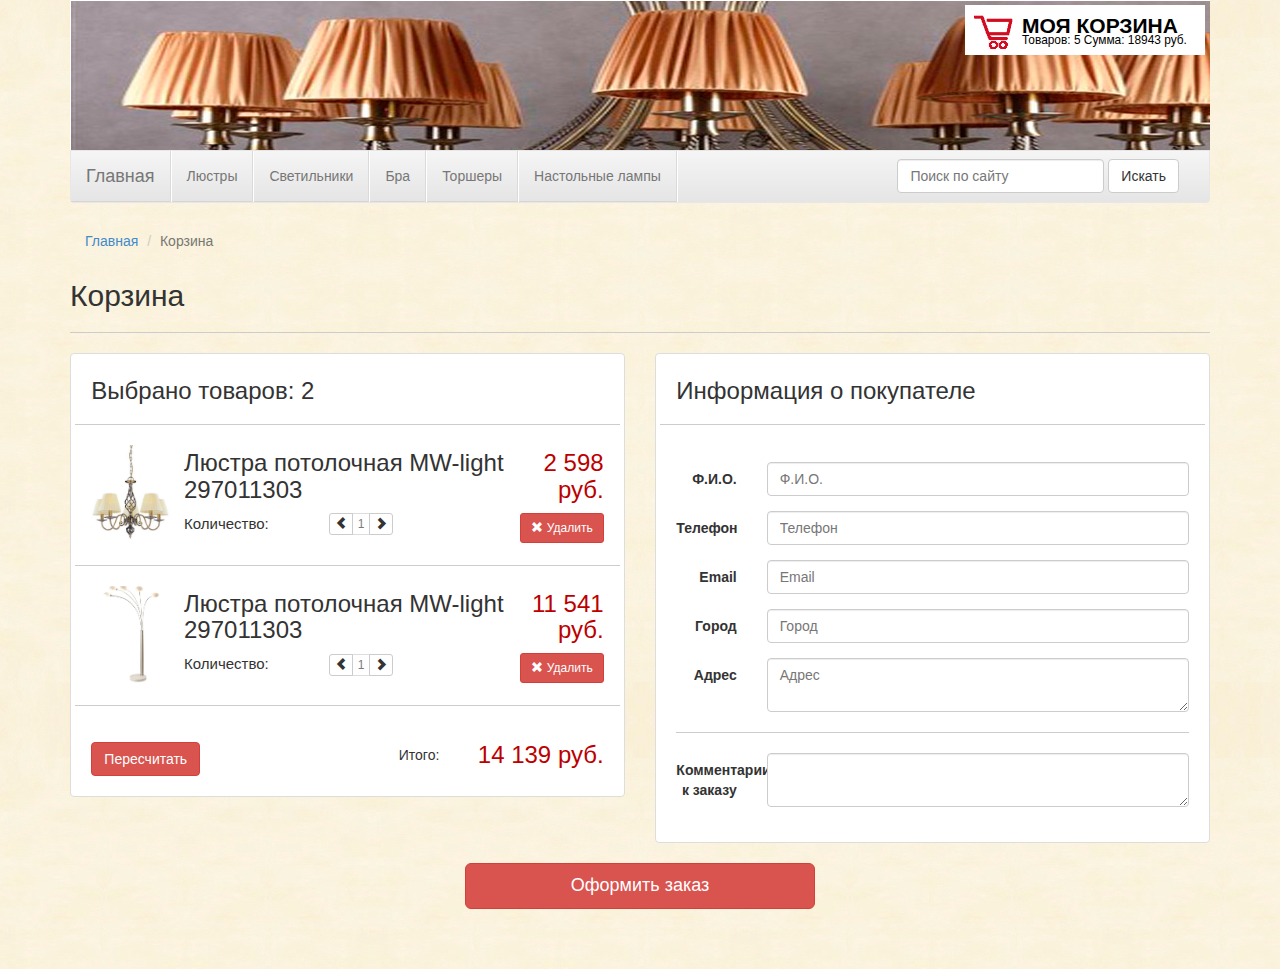
==== cart.html @ 981c76d1 "cart" ====
<!DOCTYPE html>
<html>
<head lang="en">
    <meta charset="UTF-8">
    <title>Lamp shop</title>
    <link href="bootstrap/css/bootstrap.min.css" rel="stylesheet">
    <script src="jquery.js"></script>
    <script src="bootstrap/js/bootstrap.min.js"></script>

    <link href="style.css" rel="stylesheet">
</head>
<body>
<div class="container">
    <div id="header">
        <div class="header-image">
            <a href="/cart.html" class="cart">
                <div style="height: 100%; float:left">
                    <img src="images/cart.png">
                </div>
                <div style="height: 100%; float:left; position:relative; width:179px;">
                    <p class="lead" style="margin:0; line-height: 36px;"><strong>МОЯ КОРЗИНА</strong></p>
                    <p style="position: absolute; bottom:3px; margin: 0"><small>Товаров: <span id="goodsCount">5</span> Сумма: <span id="totalCost">18943</span> руб.</small></p>
                </div>
            </a>
        </div>
        <nav class="navbar navbar-default nav-rolab" role="navigation">
            <div class="container-fluid">
                <div class="navbar-header">
                    <button type="button" class="navbar-toggle collapsed" data-toggle="collapse" data-target="#bs-example-navbar-collapse-1">
                        <span class="sr-only">Toggle navigation</span>
                        <span class="icon-bar"></span>
                        <span class="icon-bar"></span>
                        <span class="icon-bar"></span>
                    </button>
                    <a class="navbar-brand brand-rolab" href="/index.html">Главная</a>
                </div>

                <!-- Collect the nav links, forms, and other content for toggling -->
                <div class="collapse navbar-collapse" id="bs-example-navbar-collapse-1">
                    <ul class="nav navbar-nav nav-rolab">
                        <li><a href="#">Люстры</a></li>
                        <li><a href="#">Светильники</a></li>
                        <li><a href="#">Бра</a></li>
                        <li><a href="#">Торшеры</a></li>
                        <li><a href="#">Настольные лампы</a></li>
                    </ul>
                    <form class="navbar-form navbar-right" role="search">
                        <div class="form-group">
                            <input type="text" class="form-control" placeholder="Поиск по сайту">
                        </div>
                        <button type="submit" class="btn btn-default">Искать</button>
                    </form>
                </div><!-- /.navbar-collapse -->
            </div><!-- /.container-fluid -->
        </nav>
    </div>
    <div>
        <ol class="breadcrumb" style="background-color: transparent">
            <li><a href="/index.html">Главная</a></li>
            <li class="active">Корзина</li>
        </ol>
        <h2>Корзина</h2>
        <hr/>
    </div>
    <div class="row">
        <div class="col-md-6">
            <div class="thumbnail thumbnail-rolab">
                <h3 style="margin-left: 3%">Выбрано товаров: <span>2</span></h3>
                <hr/>
                <div class="cart-unit">
                    <div class="cart-thumbnail">
                        <div class="placer-rolab">
                            <img src="images/lamp-main-1.jpg"/>
                        </div>
                    </div>
                    <div class="cart-name">
                        <h3>Люстра потолочная MW-light 297011303</h3>
                        <p class="cart-count">Количество: </p>
                        <div class="btn-group btn-group-xs">
                            <button class="btn btn-default"><span class="glyphicon glyphicon-chevron-left"></span></button>
                            <button class="btn btn-default" disabled>1</button>
                            <button class="btn btn-default"><span class="glyphicon glyphicon-chevron-right"></span></button>
                        </div>
                    </div>
                    <div class="cart-price">
                        <h3>2 598 руб.</h3>
                        <button class="btn btn-sm btn-danger"><span class="glyphicon glyphicon-remove"></span> Удалить</button>
                    </div>
                </div>
                <hr/>
                <div class="cart-unit">
                    <div class="cart-thumbnail">
                        <div class="placer-rolab">
                            <img src="images/lamp-main-3.jpg"/>
                        </div>
                    </div>
                    <div class="cart-name">
                        <h3>Люстра потолочная MW-light 297011303</h3>
                        <p class="cart-count">Количество: </p>
                        <div class="btn-group btn-group-xs">
                            <button class="btn btn-default"><span class="glyphicon glyphicon-chevron-left"></span></button>
                            <button class="btn btn-default" disabled>1</button>
                            <button class="btn btn-default"><span class="glyphicon glyphicon-chevron-right"></span></button>
                        </div>
                    </div>
                    <div class="cart-price">
                        <h3>11 541 руб.</h3>
                        <button class="btn btn-sm btn-danger"><span class="glyphicon glyphicon-remove"></span> Удалить</button>
                    </div>
                </div>
                <hr/>
                <div class="cart-summary">
                    <button class="btn btn-danger">Пересчитать</button>
                    <div>
                        <p>Итого:</p>
                        <h3>14 139 руб.</h3>
                    </div>
                </div>
            </div>
        </div>
        <div class="col-md-6">
            <div class="thumbnail thumbnail-rolab">
                <h3 style="margin-left: 3%">Информация о покупателе</span></h3>
                <hr/>
                <form class="form-horizontal" role="form" style="padding: 3%">
                    <div class="form-group">
                        <label for="nameInput" class="col-sm-2 control-label">Ф.И.О.</label>
                        <div class="col-sm-10">
                            <input type="text" class="form-control" id="nameInput" name="nameInput" placeholder="Ф.И.О.">
                        </div>
                    </div>
                    <div class="form-group">
                        <label for="phoneInput" class="col-sm-2 control-label">Телефон</label>
                        <div class="col-sm-10">
                            <input type="text" class="form-control" id="phoneInput" name="phoneInput" placeholder="Телефон">
                        </div>
                    </div>
                    <div class="form-group">
                        <label for="emailInput" class="col-sm-2 control-label">Email</label>
                        <div class="col-sm-10">
                            <input type="email" class="form-control" id="emailInput" name="emailInput" placeholder="Email">
                        </div>
                    </div>
                    <div class="form-group">
                        <label for="townInput" class="col-sm-2 control-label">Город</label>
                        <div class="col-sm-10">
                            <input type="text" class="form-control" id="townInput" name="townInput" placeholder="Город">
                        </div>
                    </div>
                    <div class="form-group">
                        <label for="addressInput" class="col-sm-2 control-label">Адрес</label>
                        <div class="col-sm-10">
                            <textarea class="form-control" id="addressInput" name="addressInput" placeholder="Адрес"></textarea>
                        </div>
                    </div>
                    <hr/>
                    <div class="form-group">
                        <label for="commentsInput" class="col-sm-2 control-label">Комментарии к заказу</label>
                        <div class="col-sm-10">
                            <textarea class="form-control" id="commentsInput" name="commentsInput"></textarea>
                        </div>
                    </div>
                </form>
            </div>
        </div>
    </div>
    <div class="col-md-4 col-md-offset-4" style="padding-bottom: 60px;">
        <button type="button" class="btn btn-danger btn-lg btn-block">Оформить заказ</button>
    </div>
</div>
</body>
</html>
---- style.css ----
ul.nav > li {
}

hr {
    border-top: 1px solid #ccc
}

body {
    background-image: url(images/background.jpg);
}

.nav-rolab {
    background: none;
    border-top-left-radius: 0;
    border-top-right-radius: 0;
}

.nav-rolab > li > a,.brand-rolab{
    border-left: 1px solid #dadada;
    border-right: 1px solid #dadada;
    border-left: 0;
    height: 100%;
    margin-left: 1px;
    background-color: #e5e5e5;
    background-image: -webkit-gradient(linear, left top, left bottom, from(#f5f5f5), to(#e5e5e5));
    background-image: -webkit-linear-gradient(top, #f5f5f5 0%, #e5e5e5 100%);
    background-image: -o-linear-gradient(top, #f5f5f5 0%, #e5e5e5 100%);
    background-image: -webkit-gradient(linear, left top, left bottom, from(top), color-stop(0%, #f5f5f5), to(#e5e5e5));
    background-image: linear-gradient(top, #f5f5f5 0%, #e5e5e5 100%);
    background-image: -moz-linear-gradient(top, #f5f5f5 0%, #e5e5e5 100%);
    filter: progid:DXImageTransform.Microsoft.gradient( startColorstr='#f5f5f5', endColorstr='#e5e5e5',GradientType=0 );
    background-repeat: repeat-x;
    border-bottom: 1px solid #d5d5d5;
}

.header-image {
    background-image: url(images/navbar-header.jpg);
    height: 150px;
    position: relative;
}

ul.nav-rolab {
    background-color: white;
    border-right: 1px solid white;
}
nav.nav-rolab {
    background-color: #e5e5e5;
    background-image: -webkit-gradient(linear, left top, left bottom, from(#f5f5f5), to(#e5e5e5));
    background-image: -webkit-linear-gradient(top, #f5f5f5 0%, #e5e5e5 100%);
    background-image: -o-linear-gradient(top, #f5f5f5 0%, #e5e5e5 100%);
    background-image: -webkit-gradient(linear, left top, left bottom, from(top), color-stop(0%, #f5f5f5), to(#e5e5e5));
    background-image: linear-gradient(top, #f5f5f5 0%, #e5e5e5 100%);
    background-image: -moz-linear-gradient(top, #f5f5f5 0%, #e5e5e5 100%);
    filter: progid:DXImageTransform.Microsoft.gradient( startColorstr='#f5f5f5', endColorstr='#e5e5e5',GradientType=0 );

    background-repeat: repeat-x;
}

.pager-rolab > li > a {
    color: #999999;
    font-size: 12px;
    padding: 5px 10px 4px 10px;
    font-weight: 600;
}

.pager-rolab > li.active > a {
    border: 3px solid #cc0000;

}

.caption-rolab {

}

.caption-rolab > p {
    margin: 0;
}

.price-rolab {
    overflow: hidden;
    height: 30px;
    position: relative;
}

.price-rolab > p {
    margin: 0;
    position: absolute;
    bottom: 0;
}

.placer-rolab {
    width: 100%;
    height: 11em;
    text-align: center;
}

.placer-rolab > img {
    max-height: 100%;
    max-width: 100%;
}

.placer-rolab:before {
    content: "";
    display: inline-block;
    min-height: inherit;
    height: 100%;
    vertical-align: middle;
}

.thumbnail-rolab {
    overflow: hidden;
    position: relative;
}

.placer-rolab-hit:after {
    content: "ХИТ\AПРОДАЖ";
    white-space: pre;
    text-align: center;
    display: block;
    background-color: #bc0000;
    color: white;
    position: absolute;
    width: 150px;
    font-size: 15px;
    font-weight: 600;
    top:0;
    right: -55px;
    -webkit-transform: rotate(45deg);
    -moz-transform: rotate(45deg);
    -ms-transform: rotate(45deg);
    -o-transform: rotate(45deg);
    transform: rotate(45deg);
    line-height: 15px;
    padding: 7px;
}

.cart {
    color: black;
    border: 3px solid transparent;
    width: 240px;
    height: 50px;
    position: absolute;
    top: 5px;
    right: 5px;
    background-color: #ffffff;
    -webkit-transition: border-color 0.3s ease-in-out;
    -moz-transition: border-color 0.3s ease-in-out;
    -ms-transition: border-color 0.3s ease-in-out;
    -o-transition: border-color 0.3s ease-in-out;
    transition: border-color 0.3s ease-in-out;
}

.cart:hover {
    text-decoration: none;
    color: black;
    border-color: #ba0000
}

.cart-unit {
    overflow: hidden;
    margin: 20px 0
}

.cart-thumbnail {
    width:20%;
    float: left;
    overflow: hidden
}
.cart-thumbnail > .placer-rolab {
    height: 7em;
}

.cart-name {
    width:60%;
    float: left;
}

.cart-name > p {
    font-size: 15px; float:left; margin-right: 60px;
}

.cart-name > h3 {
    margin: 5px 0 10px 0
}

.cart-price {
    width:17%;
    float: left;
    text-align: right
}

.cart-price > h3 {
    color: #bc0000;
    text-align: right;
    margin-top:5px;
}

.cart-summary h3 {
    color: #bc0000;
    margin: 0;
    float: right;
}
.cart-summary div {
    float: right; width: 40%
}
.cart-summary {
    padding: 3%;
}
.cart-summary p{
    margin-top: 3px;
    float:left;
}
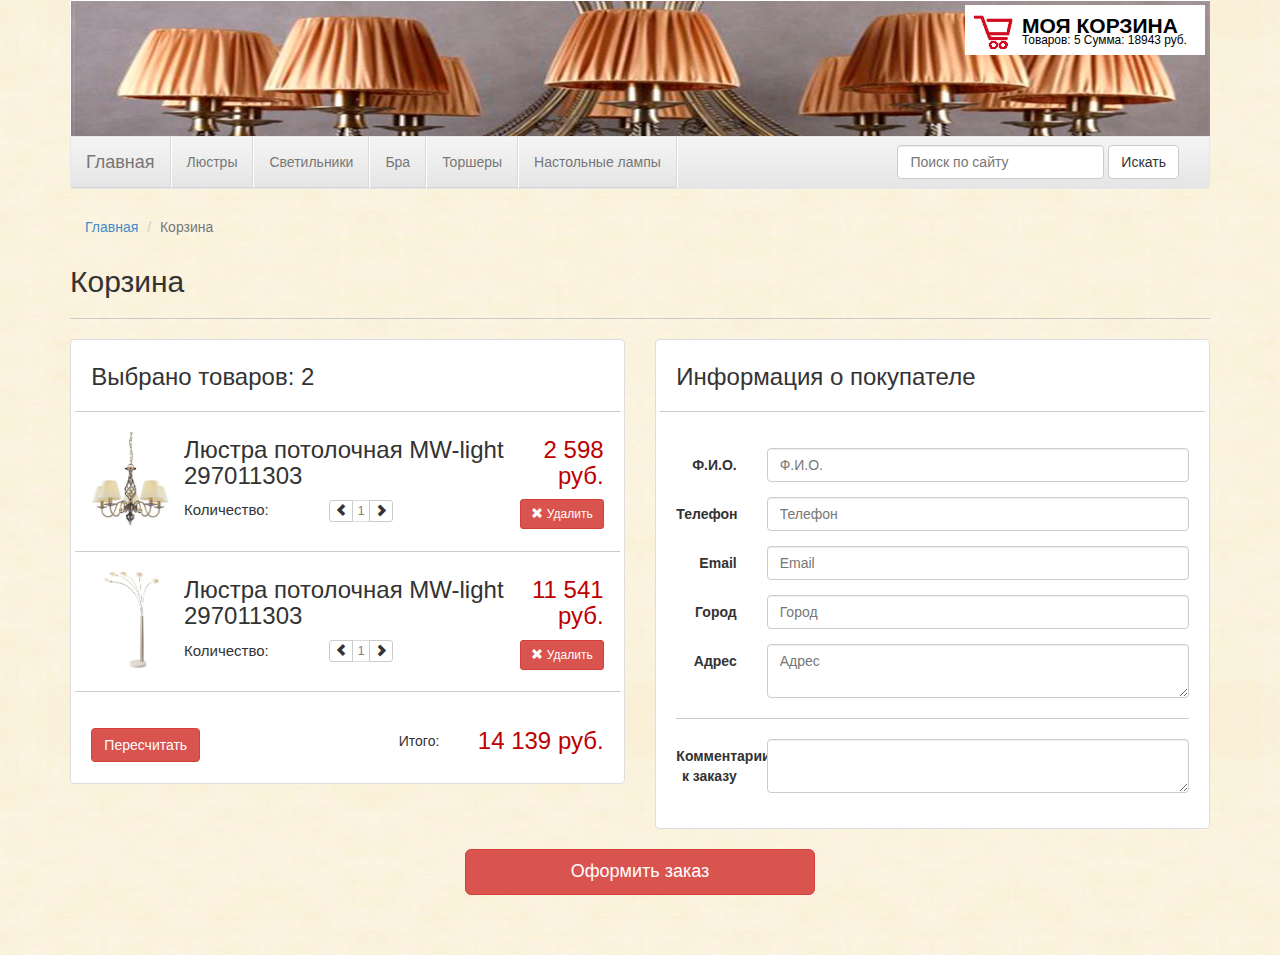
==== commit ae9aa92c: "hot fixes" ====
--- a/cart.html
+++ b/cart.html
@@ -13,7 +13,8 @@
 <div class="container">
     <div id="header">
         <div class="header-image">
-            <a href="/cart.html" class="cart">
+            <img src="images/navbar-header.jpg"/>
+            <a href="/lampshop/cart.html" class="cart">
                 <div style="height: 100%; float:left">
                     <img src="images/cart.png">
                 </div>
@@ -32,7 +33,7 @@
                         <span class="icon-bar"></span>
                         <span class="icon-bar"></span>
                     </button>
-                    <a class="navbar-brand brand-rolab" href="/index.html">Главная</a>
+                    <a class="navbar-brand brand-rolab" href="/lampshop/index.html">Главная</a>
                 </div>
 
                 <!-- Collect the nav links, forms, and other content for toggling -->
@@ -56,7 +57,7 @@
     </div>
     <div>
         <ol class="breadcrumb" style="background-color: transparent">
-            <li><a href="/index.html">Главная</a></li>
+            <li><a href="/lampshop/index.html">Главная</a></li>
             <li class="active">Корзина</li>
         </ol>
         <h2>Корзина</h2>
--- a/style.css
+++ b/style.css
@@ -33,9 +33,11 @@
     border-bottom: 1px solid #d5d5d5;
 }
 
+.header-image > img {
+    width:100%;
+}
+
 .header-image {
-    background-image: url(images/navbar-header.jpg);
-    height: 150px;
     position: relative;
 }
 
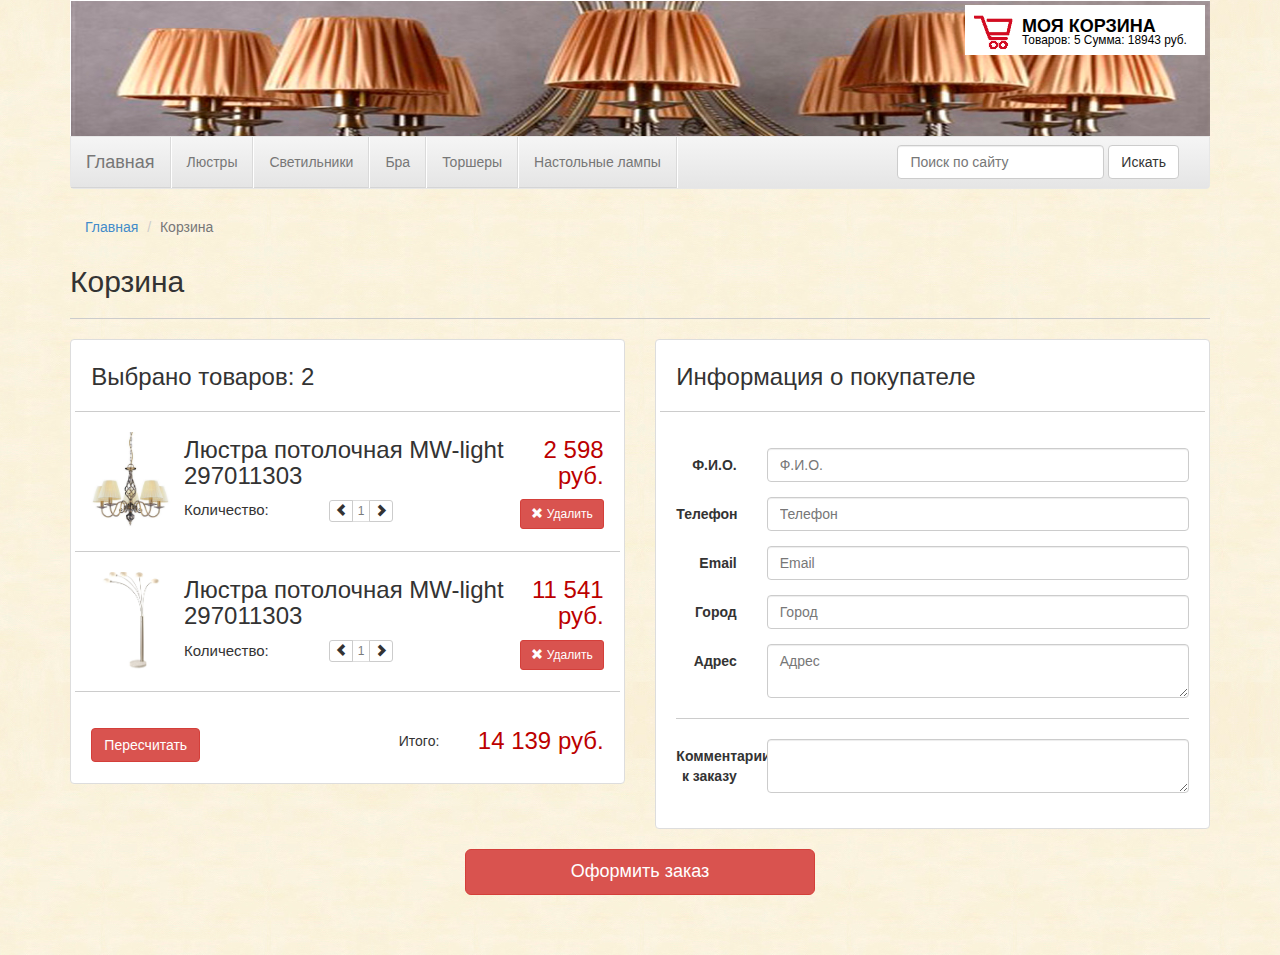
==== commit 5706fe8b: "hot fixes" ====
--- a/cart.html
+++ b/cart.html
@@ -15,11 +15,11 @@
         <div class="header-image">
             <img src="images/navbar-header.jpg"/>
             <a href="/lampshop/cart.html" class="cart">
-                <div style="height: 100%; float:left">
+                <div>
                     <img src="images/cart.png">
                 </div>
-                <div style="height: 100%; float:left; position:relative; width:179px;">
-                    <p class="lead" style="margin:0; line-height: 36px;"><strong>МОЯ КОРЗИНА</strong></p>
+                <div style="position:relative; width:179px;">
+                    <p class="lead"><strong>МОЯ КОРЗИНА</strong></p>
                     <p style="position: absolute; bottom:3px; margin: 0"><small>Товаров: <span id="goodsCount">5</span> Сумма: <span id="totalCost">18943</span> руб.</small></p>
                 </div>
             </a>
--- a/style.css
+++ b/style.css
@@ -211,4 +211,15 @@
 .cart-summary p{
     margin-top: 3px;
     float:left;
+}
+
+.cart > div {
+    float: left;
+    height: 100%;
+}
+
+.cart p.lead {
+    margin:0;
+    line-height: 36px;
+    font-size: 18px;
 }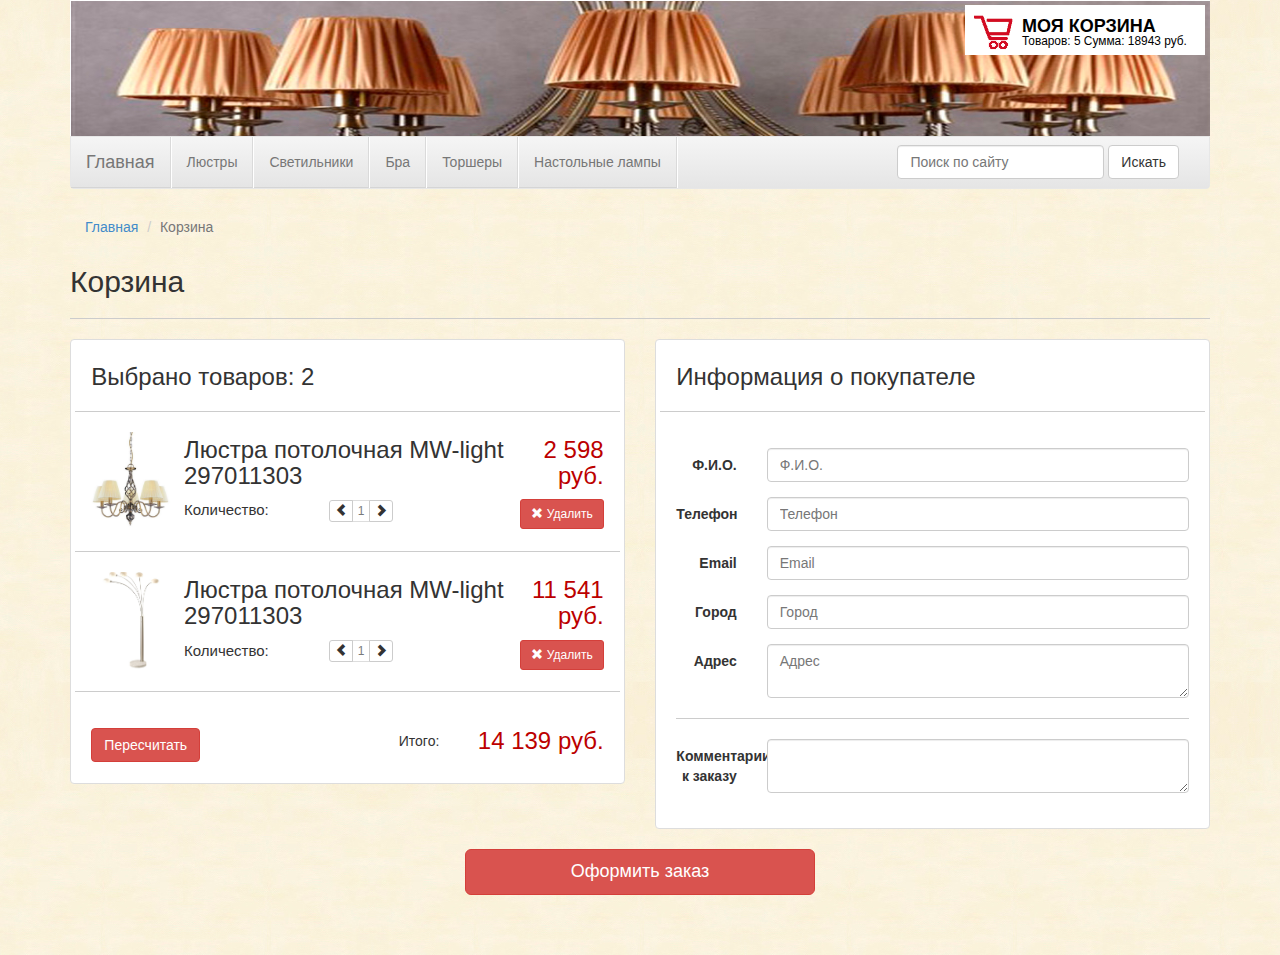
==== commit 63487319: "hot fixes" ====
--- a/cart.html
+++ b/cart.html
@@ -20,7 +20,7 @@
                 </div>
                 <div style="position:relative; width:179px;">
                     <p class="lead"><strong>МОЯ КОРЗИНА</strong></p>
-                    <p style="position: absolute; bottom:3px; margin: 0"><small>Товаров: <span id="goodsCount">5</span> Сумма: <span id="totalCost">18943</span> руб.</small></p>
+                    <p style="position: absolute; bottom:2px; margin: 0"><small>Товаров: <span id="goodsCount">5</span> Сумма: <span id="totalCost">18943</span> руб.</small></p>
                 </div>
             </a>
         </div>
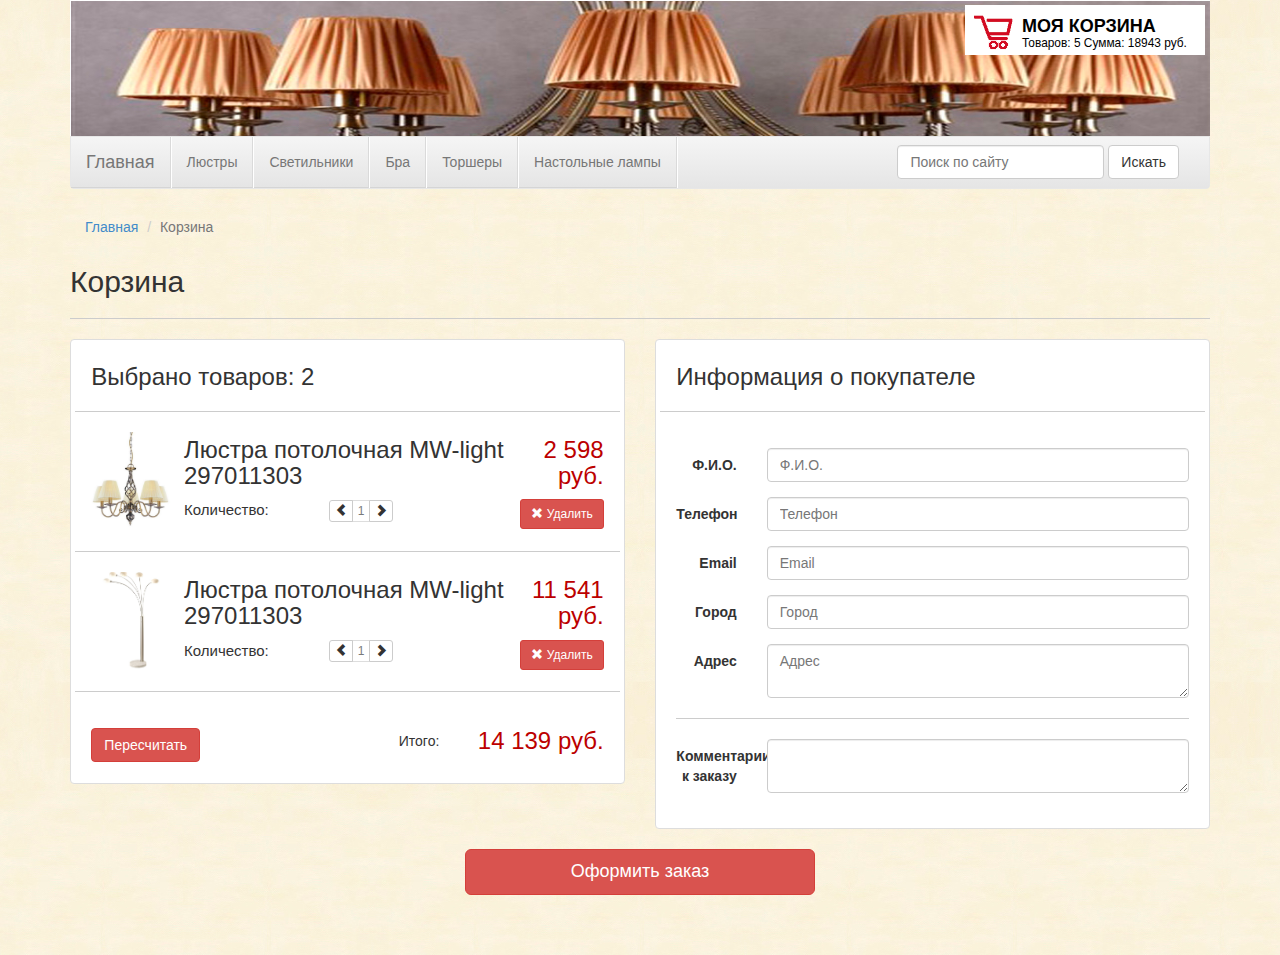
==== commit c4772575: "hot fixes" ====
--- a/cart.html
+++ b/cart.html
@@ -20,7 +20,7 @@
                 </div>
                 <div style="position:relative; width:179px;">
                     <p class="lead"><strong>МОЯ КОРЗИНА</strong></p>
-                    <p style="position: absolute; bottom:2px; margin: 0"><small>Товаров: <span id="goodsCount">5</span> Сумма: <span id="totalCost">18943</span> руб.</small></p>
+                    <p style="position: absolute; bottom:0; margin: 0"><small>Товаров: <span id="goodsCount">5</span> Сумма: <span id="totalCost">18943</span> руб.</small></p>
                 </div>
             </a>
         </div>
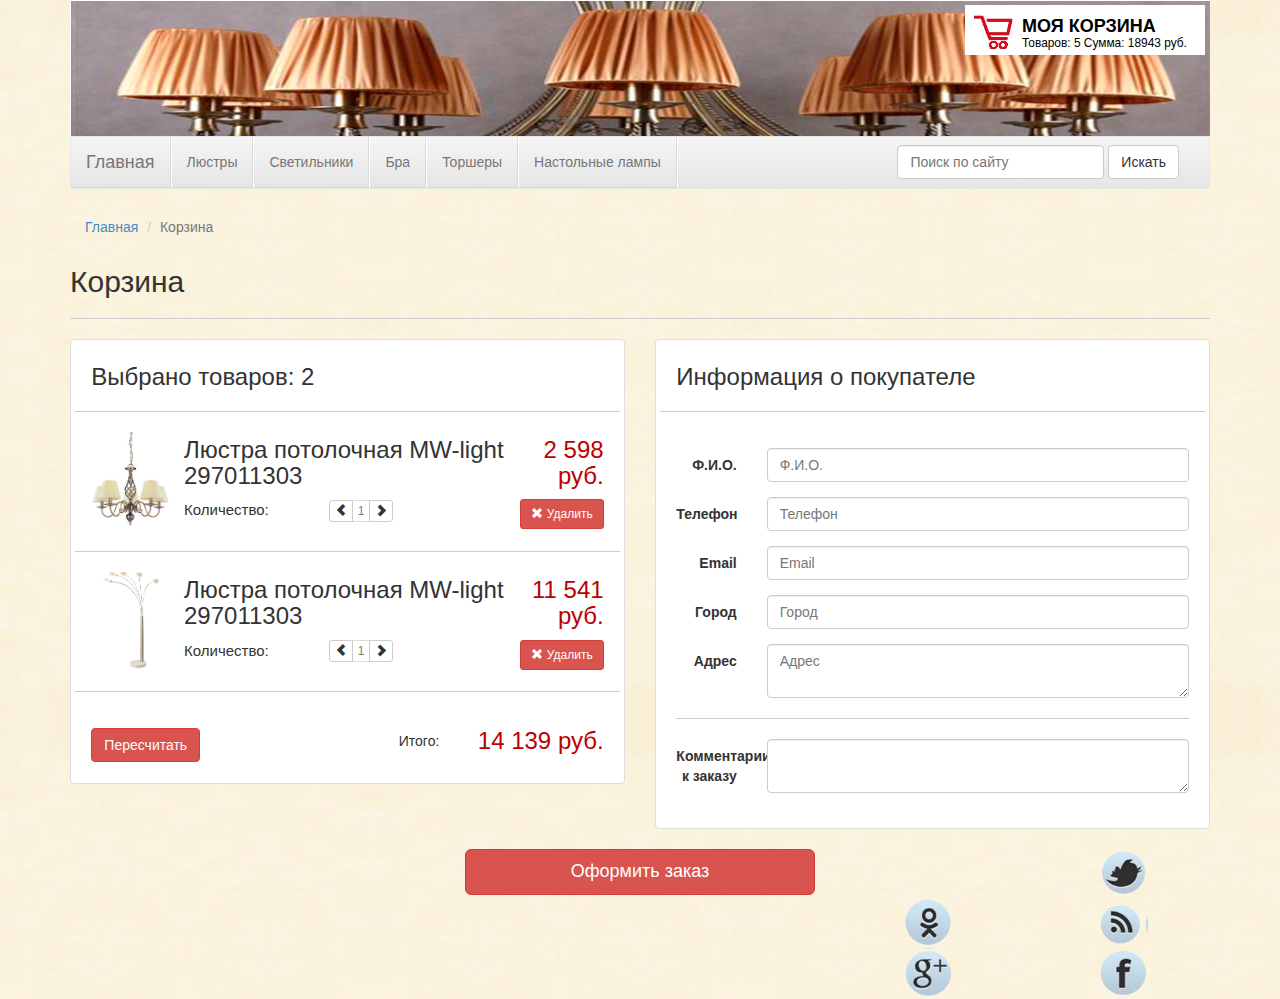
==== commit fd383233: "social fix" ====
--- a/cart.html
+++ b/cart.html
@@ -39,7 +39,7 @@
                 <!-- Collect the nav links, forms, and other content for toggling -->
                 <div class="collapse navbar-collapse" id="bs-example-navbar-collapse-1">
                     <ul class="nav navbar-nav nav-rolab">
-                        <li><a href="#">Люстры</a></li>
+                        <li><a href="/lampShop/ceiling.html">Люстры</a></li>
                         <li><a href="#">Светильники</a></li>
                         <li><a href="#">Бра</a></li>
                         <li><a href="#">Торшеры</a></li>
@@ -168,6 +168,26 @@
     <div class="col-md-4 col-md-offset-4" style="padding-bottom: 60px;">
         <button type="button" class="btn btn-danger btn-lg btn-block">Оформить заказ</button>
     </div>
+    <div class="row">
+        <div class="col-xs-2">
+            <a href="#" class="social-button" style="background-image: url(images/v.png);"></a>
+        </div>
+        <div class="col-xs-2">
+            <a href="#" class="social-button" style="background-image: url(images/t.png);"></a>
+        </div>
+        <div class="col-xs-2">
+            <a href="#" class="social-button" style="background-image: url(images/o.png);"></a>
+        </div>
+        <div class="col-xs-2">
+            <a href="#" class="social-button" style="background-image: url(images/r.png);"></a>
+        </div>
+        <div class="col-xs-2">
+            <a href="#" class="social-button" style="background-image: url(images/g.png);"></a>
+        </div>
+        <div class="col-xs-2">
+            <a href="#" class="social-button" style="background-image: url(images/f.png);"></a>
+        </div>
+    </div>
 </div>
 </body>
 </html>--- a/style.css
+++ b/style.css
@@ -15,7 +15,7 @@
     border-top-right-radius: 0;
 }
 
-.nav-rolab > li > a,.brand-rolab{
+.nav-rolab > li > a,.brand-rolab {
     border-left: 1px solid #dadada;
     border-right: 1px solid #dadada;
     border-left: 0;
@@ -45,7 +45,7 @@
     background-color: white;
     border-right: 1px solid white;
 }
-nav.nav-rolab {
+nav.nav-rolab, .gradient-rolab {
     background-color: #e5e5e5;
     background-image: -webkit-gradient(linear, left top, left bottom, from(#f5f5f5), to(#e5e5e5));
     background-image: -webkit-linear-gradient(top, #f5f5f5 0%, #e5e5e5 100%);
@@ -222,4 +222,55 @@
     margin:0;
     line-height: 36px;
     font-size: 18px;
+}
+
+.btn-group-rolab {
+    width: 100%
+}
+
+.btn-group-rolab>.btn:first-child {
+    border-top-right-radius: 0 !important;
+    border-top-left-radius: 0;
+    border-top: 0;
+}
+.btn-group-rolab>.btn:last-child {
+    border-bottom: 0;
+}
+.btn-group-rolab>.btn {
+    border-left: 0;
+    border-right: 0;
+}
+
+.btn-group-rolab>.btn:hover {
+    background-color: #d9534f;
+    color: #FFFFFF
+}
+
+.btn-group-rolab>.btn:active {
+    background-color: #bc0000;
+    color: #FFFFFF
+}
+
+.btn-group-rolab>.btn.active {
+    background-color: #bc0000;
+    color: #FFFFFF
+}
+
+.nav-rolab > li > a:hover,.brand-rolab:hover,.gradient-rolab:hover {
+    background-color: #dddddd;
+    background-image: -webkit-gradient(linear, left top, left bottom, from(#eeeeee), to(#dddddd));
+    background-image: -webkit-linear-gradient(top, #eeeeee 0%, #dddddd 100%);
+    background-image: -o-linear-gradient(top, #eeeeee 0%, #dddddd 100%);
+    background-image: -webkit-gradient(linear, left top, left bottom, from(top), color-stop(0%, #eeeeee), to(#dddddd));
+    background-image: linear-gradient(top, #eeeeee 0%, #dddddd 100%);
+    background-image: -moz-linear-gradient(top, #eeeeee 0%, #dddddd 100%);
+    filter: progid:DXImageTransform.Microsoft.gradient( startColorstr='#eeeeee', endColorstr='#dddddd',GradientType=0 );
+}
+
+.social-button {
+    background-size: contain;
+    width: 50px;
+    height: 50px;
+    display: block;
+    margin: auto;
 }